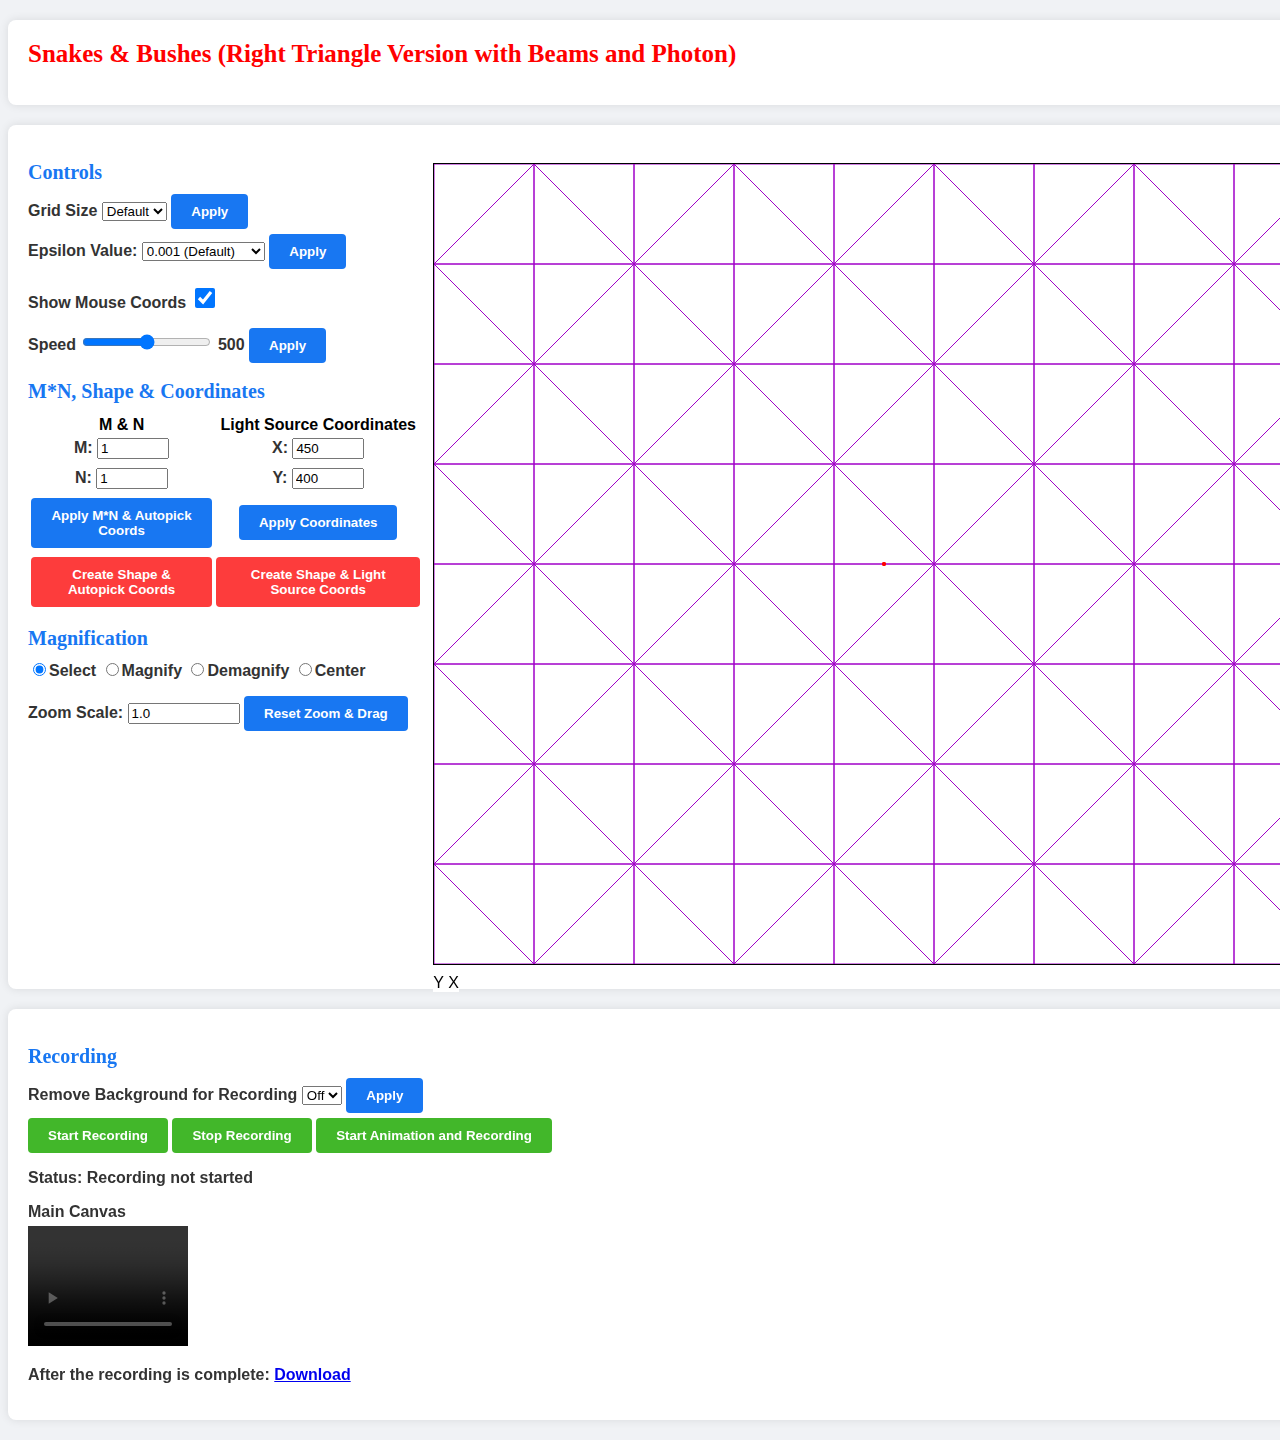
==== index.html @ 1ec35a5d "Update and rename (beams - triangle with photon on top) snakes & bushes ver 16.html to index.html" ====
<!-- MIT License

Copyright (c) 2024 Bhavya Jain

Permission is hereby granted, free of charge, to any person obtaining a copy
of this software and associated documentation files (the "Software"), to deal
in the Software without restriction, including without limitation the rights
to use, copy, modify, merge, publish, distribute, sublicense, and/or sell
copies of the Software, and to permit persons to whom the Software is
furnished to do so, subject to the following conditions:

The above copyright notice and this permission notice shall be included in all
copies or substantial portions of the Software.

THE SOFTWARE IS PROVIDED "AS IS", WITHOUT WARRANTY OF ANY KIND, EXPRESS OR
IMPLIED, INCLUDING BUT NOT LIMITED TO THE WARRANTIES OF MERCHANTABILITY,
FITNESS FOR A PARTICULAR PURPOSE AND NONINFRINGEMENT. IN NO EVENT SHALL THE
AUTHORS OR COPYRIGHT HOLDERS BE LIABLE FOR ANY CLAIM, DAMAGES OR OTHER
LIABILITY, WHETHER IN AN ACTION OF CONTRACT, TORT OR OTHERWISE, ARISING FROM,
OUT OF OR IN CONNECTION WITH THE SOFTWARE OR THE USE OR OTHER DEALINGS IN THE
SOFTWARE. -->

<!DOCTYPE html>
<html lang="en">
<head>
<meta charset="utf-8">
<title>Snakes & Bushes (Right Triangle Version with Beams and Photon)</title>
</head>
<link rel="stylesheet" href="style.css">
<body onload="initialize()">
  <div class="container">
    <div class="dark-mode-pill-container">
      <h1>Snakes & Bushes (Right Triangle Version with Beams and Photon)</h1>
      <div class="dark-mode-pill"><label>Dark Mode</label>
        <label class="switch" for="darkModeToggle">
          <input type="checkbox" id="darkModeToggle" onclick="toggleDarkMode()">
          <span class="slider2 round"></span>
        </label>
      </div>
    </div>
  </div>
<div class = "container">
    <div class="flex-container">
        <div class="flex-item">
            <h2>Controls</h2>
            <div>
              <label for="triangleSideInput">Grid Size
              <select id="triangleSideInput">
                  <option value="200">Big</option>
                  <option selected value="100">Default</option>
                  <option value="50">Small</option>
              </select>
              <button onclick="changeNumberTriangles()">Apply</button></label>
            </div>
            <div>
              <label for="epsilonInput">Epsilon Value: 
              <select id="epsilonInput">
                <option value="0.1">0.1</option>
                <option value="0.01">0.01</option>
                <option selected value="0.001">0.001 (Default) </option>
                <option value="0.0001">0.0001</option>
                <option value="0.00001">0.00001</option>
                <option value="0.000001">0.000001</option>
                <option value="0.0000001">0.0000001</option>
                <option value="0.00000001">0.00000001</option>
                <option value="0.000000001">0.000000001</option>
                <option value="0.0000000001">0.0000000001</option>
                <option value="0.00000000001">0.00000000001</option>
                <option value="0.000000000001">0.000000000001</option>
            </select>
            <button onclick="changeEpsilon()">Apply</button></label>
            </div>
            <p> </p>
            <!--<div>
              <label for="tailSizeInput">Photon Thickness
                <input type="number" id="tailSizeInput" min="0.01" max="10.00" value="2.00" step="0.01">
              <button id="thicknessButton" onclick="changeThickness()">Apply</button></label>
            </div>-->
            <div>
              <label for="showMouseCoordsCheckBox">Show Mouse Coords
              <input type="checkbox" id="mouseVisibilityCheckBox" checked="true" onclick="changeMouseCoordsVisibility()"> </label>
            </div>
            <p> </p>
            <div>
                <label for="speedInput">Speed
                  <input type="range" min="1" max="1000" value="500" class="slider" id="speedInput">
                  <span id="speedValue">5</span>
                <button onclick="changeSpeed()">Apply</button></label>
            </div>
            <p> </p>
            <h2>M*N, Shape & Coordinates </h2>
            <table>
              <tr>
                <th>M & N</th>
                <th>Light Source Coordinates</th>
              </tr>
              <tr>
                <th>
                  <label for="MInput">M: 
                  <input type="number" id="MInput" min="1" max="1000" value="1"></label>
                </th>
                <th>
                  <label for="lightSourceXInput">X: 
                  <input type="number" id="lightSourceXInput" min="1" max="1000" value="450"></label>
                </th>
              </tr>
              <tr>
                <th>
                  <label for="NInput">N: 
                  <input type="number" id="NInput" min="1" max="1000" value="1"></label>
                </th>
                <th>
                  <label for="lightSourceYInput">Y: 
                  <input type="number" id="lightSourceYInput" min="1" max="1000" value="400"></label>
                </th>
              </tr>
              <tr>
                <th>
                  <button onclick="changeMN()">Apply M*N & Autopick Coords</button>
                </th>
                <th>
                  <button onclick="changeLightSourceCoordinates()">Apply Coordinates</button>
                </th>
              </tr>
              <tr>
                <th>
                  <label></label>
                  <button id="createShapeButton" onclick="createShape()">Create Shape & Autopick Coords</button>
                </th>
                <th>
                  <label></label>
                  <button id="createShape2Button" onclick="createShape2()">Create Shape & Light Source Coords</button>
                </th>
              </tr>
            </table>
            <h2>Magnification</h2>
            <div>
              <label><input type="radio" id="selectButton" name="zoomOption" value="Select" checked>Select
              <input type="radio" id="magnifyButton" name="zoomOption" value="Magnify">Magnify
              <input type="radio" id="demagnifyButton" name="zoomOption" value="Demagnify">Demagnify
              <input type="radio" id="centerButton" name="zoomOption" value="Center">Center</label>
            </div>
            <p></p>
            <div>
              <label>Zoom Scale:
              <input type="number" id="zoomInput" min="0.5" max="1000000.0" step="0.1" value="1.0">
              <button id = "resetZoomDragButton" onclick="resetZoomDrag()">Reset Zoom & Drag</button></label>
            </div>          
        </div>
        <div class="flex-item">
          <br/>
          <canvas id="canvas" width="1000" height="800" style="border: 1px solid black;" ></canvas>
          <div id="mouse_coords">
              <span id="x_coord">Y</span>
              <span id="y_coord">X</span>
          </div>
          </div>
          <div>
          <h2>Colours</h2>
            <div>
                <label for="wallColorInput">Wall Colour
                <input type="color" id="wallColorInput" value="#A000C8"></label>
            </div>
            <div>
                <label for="photonTailColorInput">Beam Tail Colour
                <input type="color" id="photonTailColorInput" value="#FFA500"></label>
            </div>
            <div>
              <label for="photonTopColorInput">Photon (on top) Tail Colour
              <input type="color" id="photonTopColorInput" value="#FF0000"></label>
          </div>
            <div>
                <label for="lightSourceColorInput">Light Source Point Colour
                <input type="color" id="lightSourceColorInput" value="#FF0000"></label>
            </div>
            <div>
              <label for="boundColorInput">Shape Boundary Colour
              <input type="color" id="boundColorInput" value="#FF0000"></label>
            </div>
            <div>
              <label for="dragLineColorInput">Dragging Line Colour
              <input type="color" id="dragLineColorInput" value="#FF0000"></label>
            </div>
          <p> </p>
          <button onclick="applyColors()">Apply Colours</button>
          <h2> Animation </h2>
          <button id="startMultiAnimButton" onclick="startMultiAnimation()">Start Multi Animation Upto M*N with 1 Colour</button>
          <p></p>
          <button id="startMultiAnimButton2" onclick="startMultiAnimation2()">Start Multi Animation Upto M*N with Multiple Random Colours</button>
          <p></p>
          <button id="startAnimButton" onclick="startAnimation()">Start Animation M*N</button>
          <p></p>
          <button id="addPhotonButton" onclick="addPhoton()">Add New M*N with Random Colour</button>
          <p></p>
          <button id="addPhoton2Button" onclick="addPhoton2()">Add New M*N with Selected Colour</button>
          <p></p>
          <button id="stopAnimButton" onclick="stopAnimation()">Stop Animation</button>
</div>
</div>
</div>
<div class="container">
  <div class="flex-container">
  <h2 id="recordingHeader">Recording</h2>
  </div>
  <div>
    <label for="backgroundInput">Remove Background for Recording
      <select id="backgroundInput">
          <option selected value="0">Off</option>
          <option value="1">On</option>
    </select>
    <button onclick="blackbackground()">Apply</button></label>
  </div>
  <div>
    <button id="startRecButton" onclick="startRecording()">Start Recording</button>
    <button id="stopRecButton" onclick="stopRecording()">Stop Recording</button>
    <button id="startAllButton" onclick="startAnimationAndRecording()">Start Animation and Recording</button>
  </div>
  <div>
    <p> </p>
    <label id="status">Status: Recording not started</label>
    <p> </p>
    <label>Main Canvas</label>
    <video id="recording" width="160" height="120" controls autoplay loop></video>
    <p> </p>
    <label>After the recording is complete:
    <a id="downloadButton" href="#" download="Recording.webm">Download</a></label>
    <p> </p>
  </div>
</div>
<script src="whammy.js"></script>
<script src="globals.js"></script>
<script src="classes.js"></script>
<script src="script.js"></script>
<script src="events.js"></script>
</body>
</html>
---- style.css ----
/* MIT License

Copyright (c) 2024 Bhavya Jain

Permission is hereby granted, free of charge, to any person obtaining a copy
of this software and associated documentation files (the "Software"), to deal
in the Software without restriction, including without limitation the rights
to use, copy, modify, merge, publish, distribute, sublicense, and/or sell
copies of the Software, and to permit persons to whom the Software is
furnished to do so, subject to the following conditions:

The above copyright notice and this permission notice shall be included in all
copies or substantial portions of the Software.

THE SOFTWARE IS PROVIDED "AS IS", WITHOUT WARRANTY OF ANY KIND, EXPRESS OR
IMPLIED, INCLUDING BUT NOT LIMITED TO THE WARRANTIES OF MERCHANTABILITY,
FITNESS FOR A PARTICULAR PURPOSE AND NONINFRINGEMENT. IN NO EVENT SHALL THE
AUTHORS OR COPYRIGHT HOLDERS BE LIABLE FOR ANY CLAIM, DAMAGES OR OTHER
LIABILITY, WHETHER IN AN ACTION OF CONTRACT, TORT OR OTHERWISE, ARISING FROM,
OUT OF OR IN CONNECTION WITH THE SOFTWARE OR THE USE OR OTHER DEALINGS IN THE
SOFTWARE. */

body {
  font-family: Arial, Helvetica, sans-serif;
  background-color: #f0f2f5;
}
.triangle {
  cursor: pointer;
}
.selected {
  fill: black;
}
.container {
  width: 1850px;
  margin: 20px auto;
  background-color: #ffffff;
  border-radius: 8px;
  padding: 20px;
  box-shadow: 0 0 10px rgba(0, 0, 0, 0.1);
}
.flex-container {
  width: 1850px;
  display: flex;
  justify-content: space-between;
}
.flex-item {
  flex: 1;
  margin-right: 10px;
}
.tooltiptext {
  visibility: hidden;
  display: inline;
  position: absolute;
  top: 100%;
}
.magnifier {
  position: absolute;
  display: inline;
}
.magnifier:hover .tooltiptext {
  visibility: visible;
}
h1 {
  margin-top: 0;
  font-size: 25px;
  font-family: cursive;
  text-align: left;
  color: red;
}
h2 {
  font-size: 20px;
  font-family: cursive;
  margin-bottom: 10px;
  color: #1877f2;
}
button {
  padding: 10px 20px;
  background-color: #1877f2;
  color: #fff;
  border: none;
  border-radius: 4px;
  cursor: pointer;
  font-weight: bold;
  transition: background-color 0.3s ease, transform 0.3s ease;
}
button:hover {
  background-color: #115293;
  transform: scale(1.05);
}
label {
  display: block;
  margin-bottom: 5px;
  font-weight: bold;
  color: #333;
  font-family: Arial, Helvetica, sans-serif;
  font-size: 16px;
}
#startAnimButton,
#stopAnimButton, 
#startRecButton, 
#stopRecButton, 
#startAllButton,
#startMultiAnimButton,
#startMultiAnimButton2 {
  background-color: #42b72a;
}
#startAnimButton:hover, 
#stopAnimButton:hover, 
#startRecButton:hover, 
#stopRecButton:hover, 
#startAllButton:hover
#startMultiAnimButton:hover
#startMultiAnimButton2:hover {
  background-color: #339a1e;
}
#createShapeButton,
#createShape2Button,
#advancedSpeedButton {
  background-color: rgb(253, 60, 60);
}
#createShapeButton:hover,
#createShape2Button:hover,
#advancedSpeedButton:hover {
  background-color: darkred;
  margin-top: 10px;
}
input[type=checkbox] {
  width:20px; 
  height:20px;
}
#mouse_coords {
  background-color: white;
  position: fixed;
  margin-top: 5px;
}
.red_slider {
  accent-color: red;
}

/*For Dark Mode Style*/
body.dark-mode {
  background-color: #140c14;
  color: #ffffff;
}
body.dark-mode .container {
  background-color: #463144;
}
body.dark-mode button {
  background-color: #DE8FE0;
  color: #463144;
}
body.dark-mode button:hover {
  background-color: #D8A6D9;
}
body.dark-mode h1 {
  color: #ff5555;
}
body.dark-mode h2 {
  color: #DE8FE0;
}
body.dark-mode label {
  color: #ffffff;
}
body.dark-mode #startAnimButton, 
body.dark-mode #stopAnimButton, 
body.dark-mode #startRecButton, 
body.dark-mode #stopRecButton, 
body.dark-mode #startAllButton
body.dark-mode #startMultiAnimButton,
body.dark-mode #startMultiAnimButton2 {
  background-color: rgb(81, 255, 81);
}
body.dark-mode #startAnimButton:hover, 
body.dark-mode #stopAnimButton:hover, 
body.dark-mode #startRecButton:hover, 
body.dark-mode #stopRecButton:hover, 
body.dark-mode #startAllButton:hover,
body.dark-mode #startMultiAnimButton,
body.dark-mode #startMultiAnimButton2 {
  background-color: #a3ff91;
}
body.dark-mode #createShapeButton,
body.dark-mode #createShape2Button,
body.dark-mode #advancedSpeedButton {
  background-color: #ff5555;
}
body.dark-mode #createShapeButton:hover,
body.dark-mode #createShape2Button:hover,
body.dark-mode #advancedSpeedButton:hover {
  background-color: rgb(255, 158, 158);
}
body.dark-mode #mouse_coords {
  background-color: black;
  position: fixed;
  margin-top: 5px;
}

/*For Dark Mode Pill: */
/* The switch - the box around the slider */
.switch {
  position: relative;
  display: inline-block;
  width: 60px;
  height: 34px;
}

/* Hide default HTML checkbox */
.switch input {
  opacity: 0;
  width: 0;
  height: 0;
}

/* The slider */
.slider2 {
  position: absolute;
  cursor: pointer;
  top: 0;
  left: 0;
  right: 0;
  bottom: 0;
  background-color: #ccc;
  -webkit-transition: .4s;
  transition: .4s;
}

.slider2:before {
  position: absolute;
  content: "";
  height: 26px;
  width: 26px;
  left: 4px;
  bottom: 4px;
  background-color: white;
  -webkit-transition: .4s;
  transition: .4s;
}

input:checked + .slider2 {
  background-color: #DE8FE0;
}

input:focus + .slider2 {
  box-shadow: 0 0 1px #DE8FE0;
}

input:checked + .slider2:before {
  -webkit-transform: translateX(26px);
  -ms-transform: translateX(26px);
  transform: translateX(26px);
}

/* Rounded sliders */
.slider2.round {
  border-radius: 34px;
}

.slider2.round:before {
  border-radius: 50%;
}
.dark-mode-pill-container {
  display: flex;
  justify-content: space-between;
  align-items: center;
}

.dark-mode-pill {
  margin-left: auto;
  display: flex;
  align-items: center;
}

.dark-mode-pill label {
  margin-left: 10px;
  color: inherit;
}
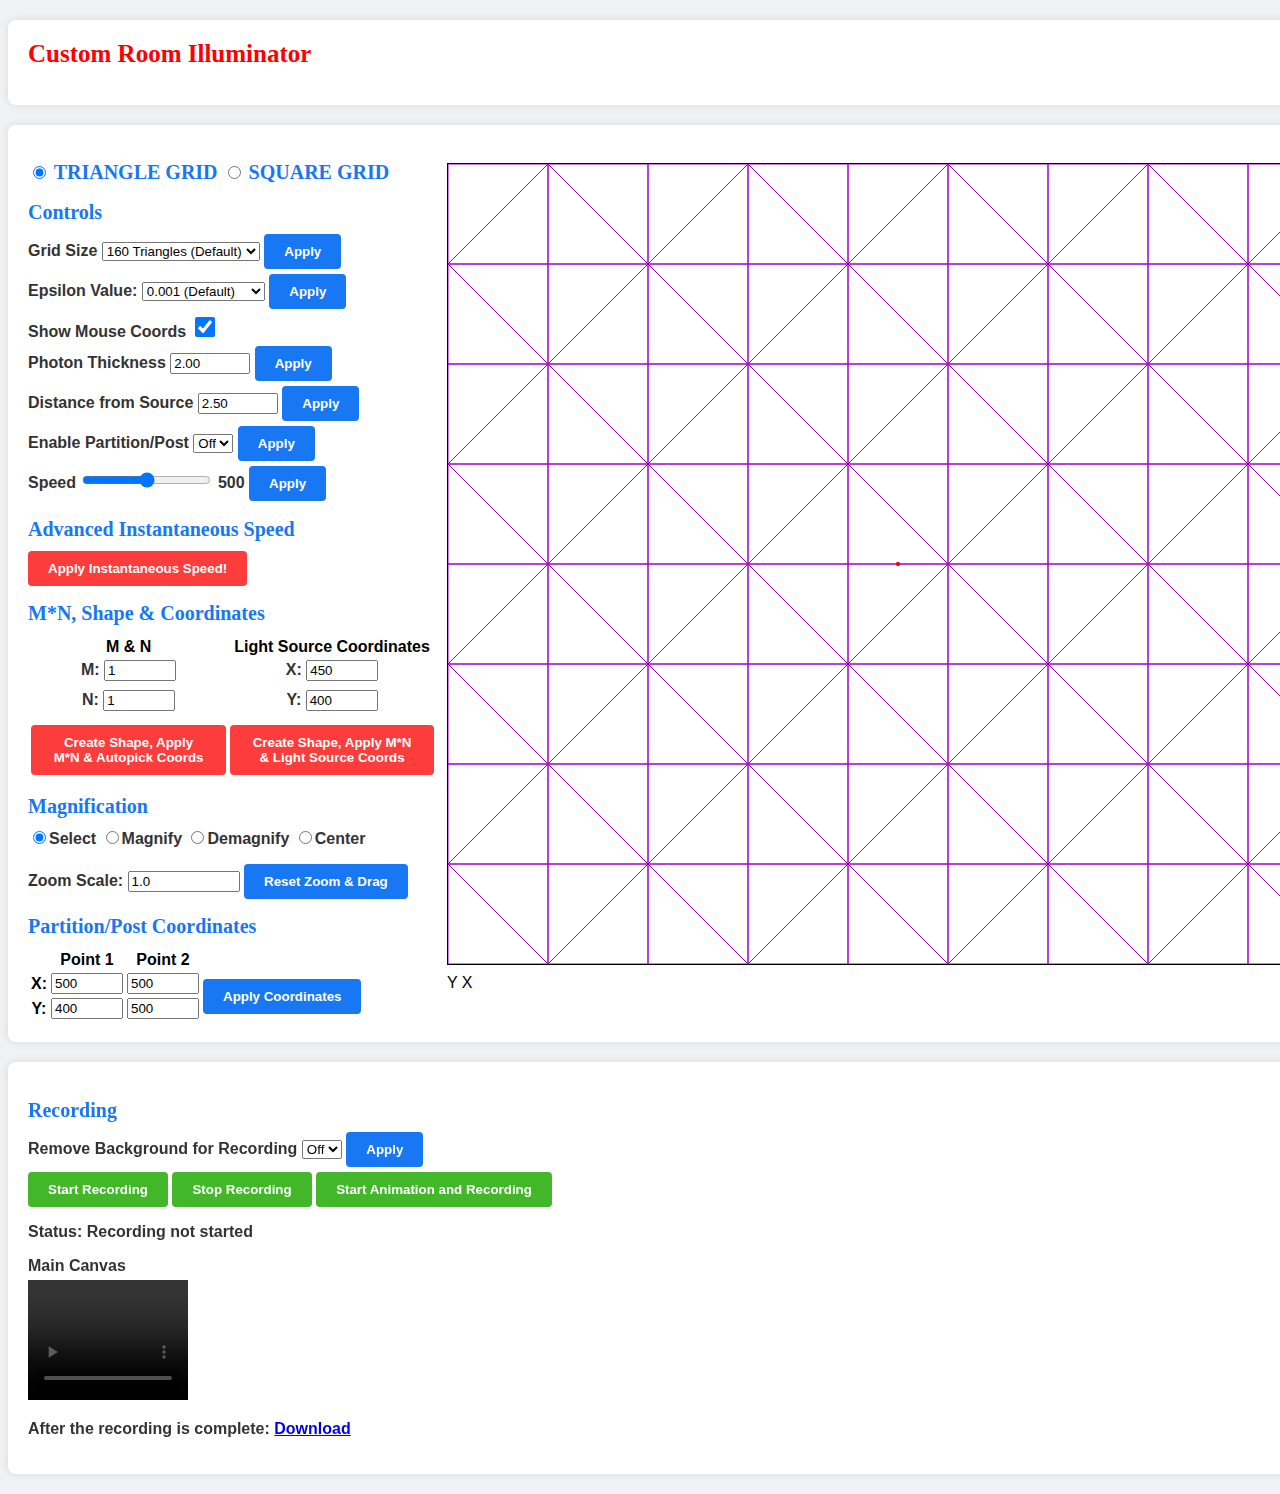
==== commit 86f047ea: "Update index.html" ====
--- a/index.html
+++ b/index.html
@@ -24,13 +24,13 @@
 <html lang="en">
 <head>
 <meta charset="utf-8">
-<title>Snakes & Bushes (Right Triangle Version with Beams and Photon)</title>
+<title>Custom Room Illuminator</title>
 </head>
 <link rel="stylesheet" href="style.css">
 <body onload="initialize()">
   <div class="container">
     <div class="dark-mode-pill-container">
-      <h1>Snakes & Bushes (Right Triangle Version with Beams and Photon)</h1>
+      <h1>Custom Room Illuminator</h1>
       <div class="dark-mode-pill"><label>Dark Mode</label>
         <label class="switch" for="darkModeToggle">
           <input type="checkbox" id="darkModeToggle" onclick="toggleDarkMode()">
@@ -42,13 +42,21 @@
 <div class = "container">
     <div class="flex-container">
         <div class="flex-item">
+            <h2>
+              <input type="radio" name="version" id="triangle" checked onchange="toggleVersion()"> TRIANGLE GRID
+              <input type="radio" name="version" id="square" onchange="toggleVersion()"> SQUARE GRID
+            </h2>
             <h2>Controls</h2>
-            <div>
+            <div id="triangleDiv">
               <label for="triangleSideInput">Grid Size
               <select id="triangleSideInput">
-                  <option value="200">Big</option>
-                  <option selected value="100">Default</option>
-                  <option value="50">Small</option>
+                  <option value="200">40 Triangles</option>
+                  <option selected value="100">160 Triangles (Default)</option>
+                  <option value="50">640 Triangles</option>
+                  <option value="40">1000 Triangles</option>
+                  <option value="20">4000 Triangles</option>
+                  <option value="10">16000 Triangles</option>
+                  <option value="8">25000 Triangles</option>
               </select>
               <button onclick="changeNumberTriangles()">Apply</button></label>
             </div>
@@ -70,22 +78,37 @@
             </select>
             <button onclick="changeEpsilon()">Apply</button></label>
             </div>
-            <p> </p>
-            <!--<div>
-              <label for="tailSizeInput">Photon Thickness
-                <input type="number" id="tailSizeInput" min="0.01" max="10.00" value="2.00" step="0.01">
-              <button id="thicknessButton" onclick="changeThickness()">Apply</button></label>
-            </div>-->
             <div>
               <label for="showMouseCoordsCheckBox">Show Mouse Coords
               <input type="checkbox" id="mouseVisibilityCheckBox" checked="true" onclick="changeMouseCoordsVisibility()"> </label>
             </div>
-            <p> </p>
+            <div>
+              <label>Photon Thickness
+              <input type="number" id="tailSize2Input" min="0.01" max="10.00" value="2.00" step="0.01"></td>
+              <button id="thicknessButton" onclick="changeThickness()">Apply</button></label>
+            </div>
+            <div>
+              <label>Distance from Source
+              <input type="number" id="sourceDistanceInput" min="0.1" max="10.00" value="2.50" step="0.01"></td>
+              <button id="sourceDistanceButton" onclick="changeDistanceFromSource()">Apply</button></label>
+            </div>
+            <div>
+              <label for="partitionOnOffInput">Enable Partition/Post
+              <select id="partitionOnOffInput">
+                  <option selected value="0">Off</option>
+                  <option value="1">On</option>
+              </select>
+              <button onclick="turnPartitionOnOff()">Apply</button></label>
+            </div>
             <div>
                 <label for="speedInput">Speed
                   <input type="range" min="1" max="1000" value="500" class="slider" id="speedInput">
                   <span id="speedValue">5</span>
                 <button onclick="changeSpeed()">Apply</button></label>
+            </div>
+            <div>
+              <h2>Advanced Instantaneous Speed</h2>
+              <button id = "advancedSpeedButton" onclick="changeSpeed2()">Apply Instantaneous Speed!</button>
             </div>
             <p> </p>
             <h2>M*N, Shape & Coordinates </h2>
@@ -114,7 +137,7 @@
                   <input type="number" id="lightSourceYInput" min="1" max="1000" value="400"></label>
                 </th>
               </tr>
-              <tr>
+              <!--<tr>
                 <th>
                   <button onclick="changeMN()">Apply M*N & Autopick Coords</button>
                 </th>
@@ -122,14 +145,14 @@
                   <button onclick="changeLightSourceCoordinates()">Apply Coordinates</button>
                 </th>
               </tr>
-              <tr>
+              <tr>-->
                 <th>
                   <label></label>
-                  <button id="createShapeButton" onclick="createShape()">Create Shape & Autopick Coords</button>
+                  <button id="createShapeButton" onclick="createShape()">Create Shape, Apply M*N & Autopick Coords</button>
                 </th>
                 <th>
                   <label></label>
-                  <button id="createShape2Button" onclick="createShape2()">Create Shape & Light Source Coords</button>
+                  <button id="createShape2Button" onclick="createShape2()">Create Shape, Apply M*N & Light Source Coords</button>
                 </th>
               </tr>
             </table>
@@ -145,6 +168,27 @@
               <label>Zoom Scale:
               <input type="number" id="zoomInput" min="0.5" max="1000000.0" step="0.1" value="1.0">
               <button id = "resetZoomDragButton" onclick="resetZoomDrag()">Reset Zoom & Drag</button></label>
+            </div>
+            <div>
+              <h2 id="part">Partition/Post Coordinates</h2>
+                <table>
+                  <tr>
+                    <th> </th>
+                    <th id="part1"> Point 1</th>
+                    <th id="part2"> Point 2</th>
+                  </tr>
+                  <tr>
+                    <th id = "partX">X: </th>
+                    <td><input type="number" id="partBoxXInput1" min="1" max="1000" value="500"></td>
+                    <td><input type="number" id="partBoxXInput2" min="1" max="1000" value="500"></td>
+                    <td rowspan = "2"><button id="partButton" onclick="changePartitionCoordinates()">Apply Coordinates</button></td>
+                  </tr>
+                  <tr>
+                    <th id = "partY">Y: </th>
+                    <td><input type="number" id="partBoxYInput1" min="1" max="1000" value="400"></td>
+                    <td><input type="number" id="partBoxYInput2" min="1" max="1000" value="500"></td>
+                  </tr>
+                </table>
             </div>          
         </div>
         <div class="flex-item">
@@ -154,8 +198,8 @@
               <span id="x_coord">Y</span>
               <span id="y_coord">X</span>
           </div>
-          </div>
-          <div>
+        </div>
+          <div class="flex-item">
           <h2>Colours</h2>
             <div>
                 <label for="wallColorInput">Wall Colour
@@ -167,11 +211,11 @@
             </div>
             <div>
               <label for="photonTopColorInput">Photon (on top) Tail Colour
-              <input type="color" id="photonTopColorInput" value="#FF0000"></label>
+              <input type="color" id="photonTopColorInput" value="#009DFF"></label>
           </div>
             <div>
                 <label for="lightSourceColorInput">Light Source Point Colour
-                <input type="color" id="lightSourceColorInput" value="#FF0000"></label>
+                <input type="color" id="lightSourceColorInput" value="#00FF00"></label>
             </div>
             <div>
               <label for="boundColorInput">Shape Boundary Colour
@@ -183,20 +227,52 @@
             </div>
           <p> </p>
           <button onclick="applyColors()">Apply Colours</button>
+          <div>
+            <h2>Save & Load</h2>
+            <label><button id="loadSettingsButton" onclick="loadSettings(document.getElementById('loadSettingsInput').files[0])">Load Settings</button>
+            <button id="saveSettingsButton" onclick="saveSettings()">Save Settings</button>
+            <input type="file" id="loadSettingsInput"></label>
+            <label><button id="loadButton" onclick="loadShape(document.getElementById('loadInput').files[0])">Load Shape</button>
+            <button id="saveButton" onclick="saveShape()">Save Shape</button>
+            <input type="file" id="loadInput"></label>
+          </div>
           <h2> Animation </h2>
-          <button id="startMultiAnimButton" onclick="startMultiAnimation()">Start Multi Animation Upto M*N with 1 Colour</button>
-          <p></p>
-          <button id="startMultiAnimButton2" onclick="startMultiAnimation2()">Start Multi Animation Upto M*N with Multiple Random Colours</button>
-          <p></p>
-          <button id="startAnimButton" onclick="startAnimation()">Start Animation M*N</button>
-          <p></p>
-          <button id="addPhotonButton" onclick="addPhoton()">Add New M*N with Random Colour</button>
-          <p></p>
-          <button id="addPhoton2Button" onclick="addPhoton2()">Add New M*N with Selected Colour</button>
-          <p></p>
+          <div>
+            <label for="modeInput">Mode
+            <select id="modeInput">
+                <option value="1">Only Photon</option>
+                <option selected value="2">Photon & Beam</option>
+                <option value="3">Only Beam</option>
+            </select>
+            <button onclick="changeMode()">Apply</button></label>
+          </div>
+          <label>
+          <button id="startMultiAnimButton" onclick="startMultiAnimation()">All Upto M*N</button>
+          <button id="startMultiOddAnimation" onclick="startMultiOddAnimation()">Odd Upto M*N</button>
+          (One Colour)
+          </label>
+          <label>
+          <button id="startMultiAnimButton2" onclick="startMultiAnimation2()">All Upto M*N</button>
+          <button id="startMultiOddAnimation2" onclick="startMultiOddAnimation2()">Odd Upto M*N</button>
+          (Random Colours)
+          </label>
+          <label>
+          <button id="startAnimButton" onclick="startAnimation()">Single M*N</button>
+          </label>
+          <label>
+          <button id="addPhotonButton" onclick="addPhoton()">Add New M*N</button>
+          (Random Colour)
+          </label>
+          <label>
+          <button id="addPhoton2Button" onclick="addPhoton2()">Add New M*N</button>
+          (Selected Colour)
+          </label>
+          <label>
           <button id="stopAnimButton" onclick="stopAnimation()">Stop Animation</button>
-</div>
-</div>
+          <button id="clearRaysButton" onclick="clearRays()">Clear Rays</button>
+          </label>
+        </div>
+    </div>
 </div>
 <div class="container">
   <div class="flex-container">
@@ -232,5 +308,6 @@
 <script src="classes.js"></script>
 <script src="script.js"></script>
 <script src="events.js"></script>
+<script src="synchronizer.js"></script>
 </body>
 </html>
